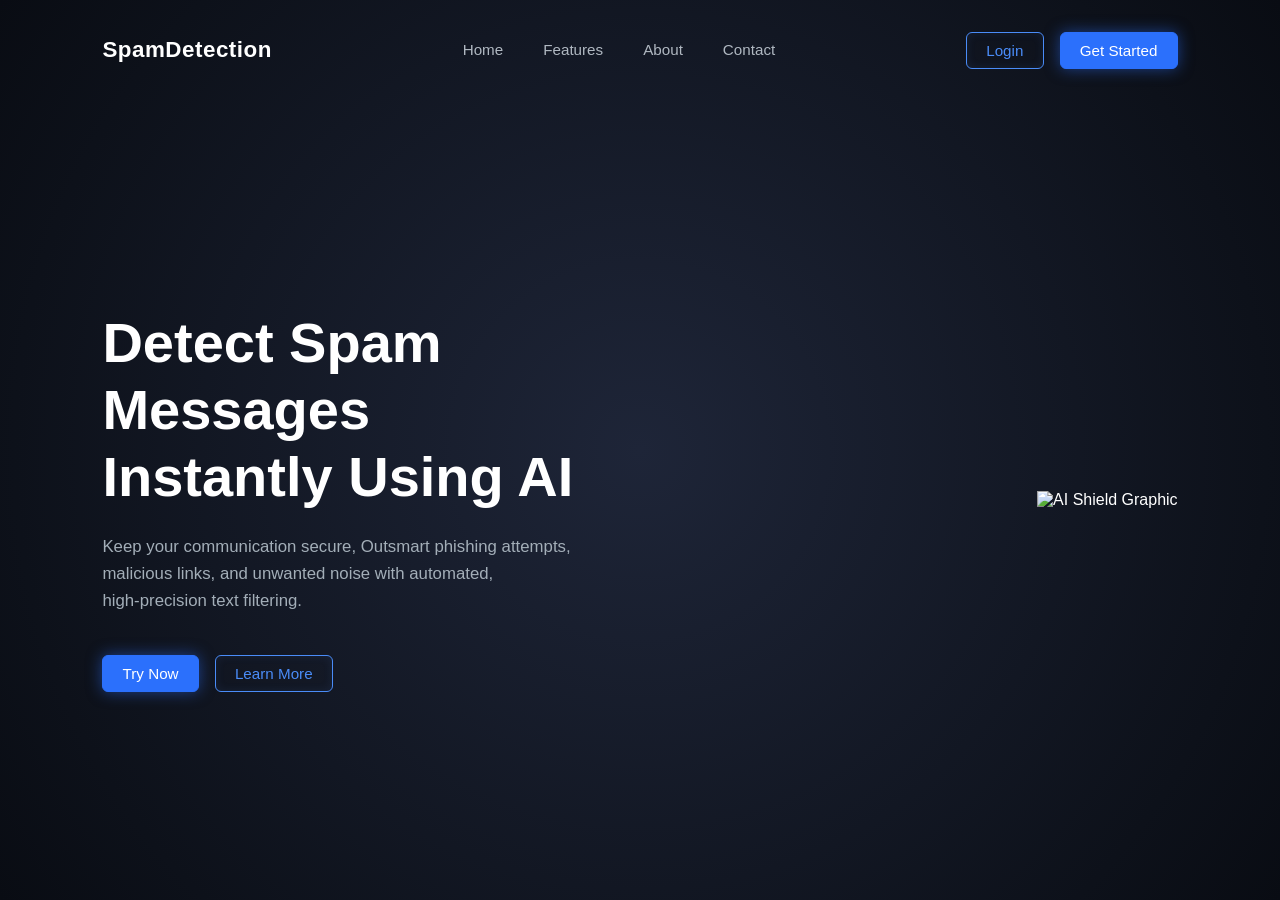
==== new.html @ bf4be576 "added some styling" ====
<!DOCTYPE html>
<html lang="en">
<head>
    <meta charset="UTF-8">
    <meta name="viewport" content="width=device-width, initial-scale=1.0">
    <title>SpamDetection Landing Page</title>
    <style>
        /* CSS Reset & Global Styles */
        * {
            margin: 0;
            padding: 0;
            box-sizing: border-box;
            font-family: 'Inter', 'Segoe UI', Tahoma, Geneva, Verdana, sans-serif;
        }

        body {
            /* Simulating the dark blue radial gradient background */
            background: radial-gradient(circle at 50% 50%, #1e2538 0%, #0d111a 80%, #090c13 100%);
            color: #ffffff;
            min-height: 100vh;
            display: flex;
            flex-direction: column;
            overflow-x: hidden;
        }

        /* Navigation Bar */
        .navbar {
            display: flex;
            justify-content: space-between;
            align-items: center;
            padding: 2rem 8%;
        }

        .logo {
            font-size: 1.4rem;
            font-weight: 700;
            letter-spacing: 0.5px;
        }

        .nav-links {
            display: flex;
            list-style: none;
            gap: 2.5rem;
        }

        .nav-links a {
            text-decoration: none;
            color: #b0b8c1;
            font-size: 0.95rem;
            font-weight: 400;
            transition: color 0.3s ease;
        }

        .nav-links a:hover {
            color: #ffffff;
        }

        .nav-buttons {
            display: flex;
            gap: 1rem;
        }

        /* Buttons */
        .btn {
            text-decoration: none;
            padding: 0.55rem 1.2rem;
            border-radius: 6px;
            font-size: 0.95rem;
            font-weight: 500;
            cursor: pointer;
            transition: all 0.3s ease;
        }

        .btn-outline {
            color: #4a8cf8;
            background: transparent;
            border: 1px solid #4a8cf8;
            box-shadow: inset 0 0 10px rgba(74, 140, 248, 0.1);
        }

        .btn-outline:hover {
            background: rgba(74, 140, 248, 0.1);
        }

        .btn-primary {
            background: #2b70fc;
            color: #ffffff;
            border: 1px solid #2b70fc;
            box-shadow: 0 0 15px rgba(43, 112, 252, 0.5);
        }

        .btn-primary:hover {
            box-shadow: 0 0 25px rgba(43, 112, 252, 0.7);
        }

        /* Hero Section */
        .hero {
            display: flex;
            justify-content: space-between;
            align-items: center;
            padding: 4rem 8%;
            flex: 1;
        }

        .hero-content {
            max-width: 55%;
        }

        .hero-content h1 {
            font-size: 3.5rem;
            line-height: 1.2;
            margin-bottom: 1.5rem;
            font-weight: 700;
        }

        .hero-content p {
            color: #a3aeb8;
            font-size: 1.05rem;
            line-height: 1.6;
            margin-bottom: 2.5rem;
        }

        .hero-buttons {
            display: flex;
            gap: 1rem;
        }

        .hero-image-container {
            width: 40%;
            display: flex;
            justify-content: flex-end;
            align-items: center;
        }

        /* Image Styling */
        .hero-image-container img {
            max-width: 100%;
            height: auto;
            /* Adds a slight glow behind the shield graphic */
            filter: drop-shadow(0 0 40px rgba(255, 255, 255, 0.15)); 
        }

        /* Responsive Design tweaks */
        @media (max-width: 968px) {
            .hero {
                flex-direction: column;
                text-align: center;
                gap: 4rem;
            }
            .hero-content {
                max-width: 100%;
            }
            .hero-buttons {
                justify-content: center;
            }
            .nav-links {
                display: none; /* Simplifies navbar on smaller screens */
            }
            .hero-image-container {
                width: 70%;
                justify-content: center;
            }
        }
    </style>
</head>
<body>

    <!-- Navigation -->
    <nav class="navbar">
        <div class="logo">SpamDetection</div>
        <ul class="nav-links">
            <li><a href="#">Home</a></li>
            <li><a href="#">Features</a></li>
            <li><a href="#">About</a></li>
            <li><a href="#">Contact</a></li>
        </ul>
        <div class="nav-buttons">
            <a href="#" class="btn btn-outline">Login</a>
            <a href="#" class="btn btn-primary">Get Started</a>
        </div>
    </nav>

    <!-- Main Hero Section -->
    <main class="hero">
        <div class="hero-content">
            <h1>Detect Spam Messages<br>Instantly Using AI</h1>
            <p>
                Keep your communication secure, Outsmart phishing attempts,<br>
                malicious links, and unwanted noise with automated,<br>
                high-precision text filtering.
            </p>
            <div class="hero-buttons">
                <a href="#" class="btn btn-primary">Try Now</a>
                <a href="#" class="btn btn-outline">Learn More</a>
            </div>
        </div>
        
        <div class="hero-image-container">
            <!-- Referencing the provided filename verbatim -->
            <img src="1000242082.jpg" alt="AI Shield Graphic">
        </div>
    </main>

</body>
</html>
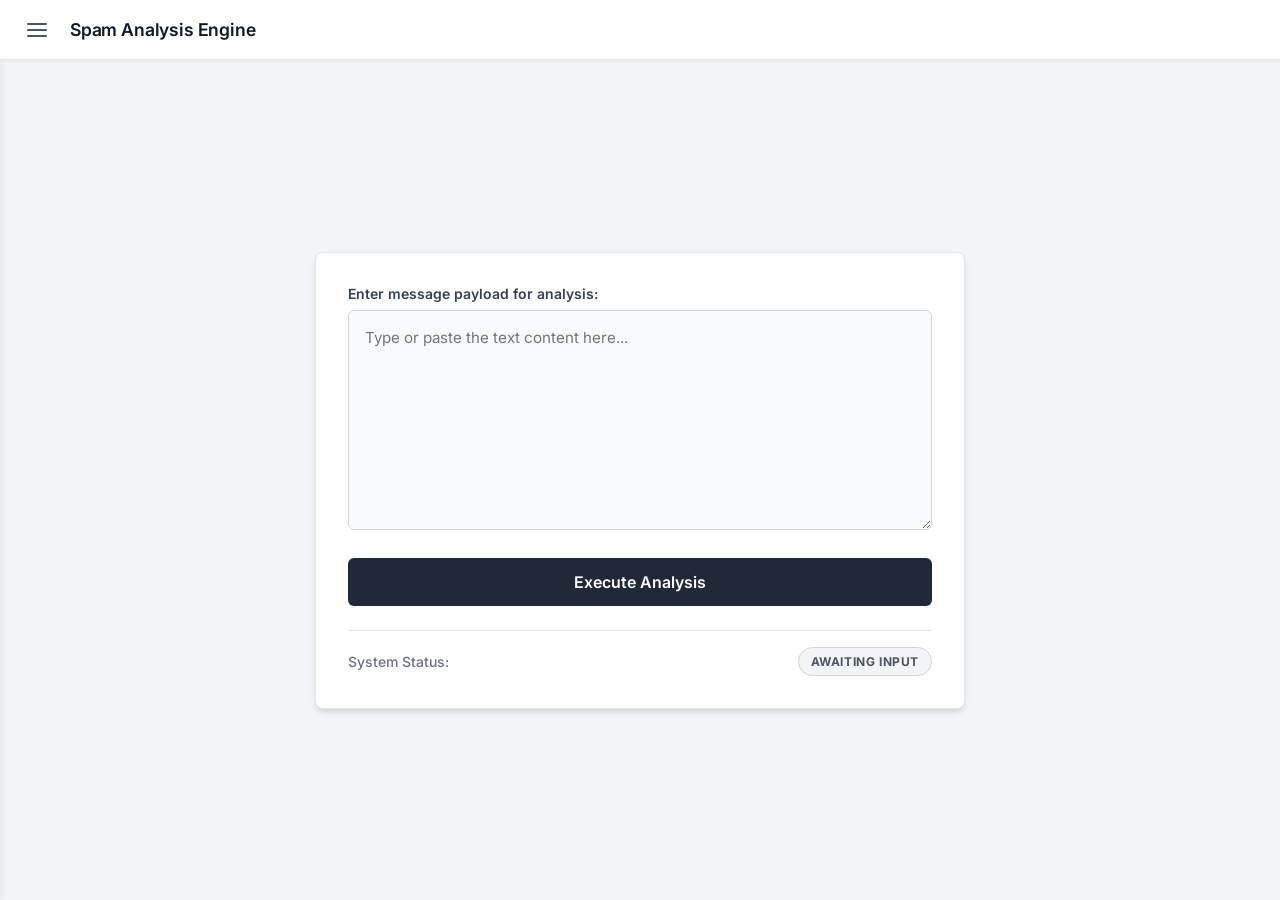
==== commit 0e1d6778: "added some styling" ====
--- a/new.html
+++ b/new.html
@@ -3,203 +3,348 @@
 <head>
     <meta charset="UTF-8">
     <meta name="viewport" content="width=device-width, initial-scale=1.0">
-    <title>SpamDetection Landing Page</title>
-    <style>
-        /* CSS Reset & Global Styles */
-        * {
-            margin: 0;
-            padding: 0;
-            box-sizing: border-box;
-            font-family: 'Inter', 'Segoe UI', Tahoma, Geneva, Verdana, sans-serif;
-        }
-
-        body {
-            /* Simulating the dark blue radial gradient background */
-            background: radial-gradient(circle at 50% 50%, #1e2538 0%, #0d111a 80%, #090c13 100%);
-            color: #ffffff;
-            min-height: 100vh;
-            display: flex;
-            flex-direction: column;
-            overflow-x: hidden;
-        }
-
-        /* Navigation Bar */
-        .navbar {
-            display: flex;
-            justify-content: space-between;
-            align-items: center;
-            padding: 2rem 8%;
-        }
-
-        .logo {
-            font-size: 1.4rem;
-            font-weight: 700;
-            letter-spacing: 0.5px;
-        }
-
-        .nav-links {
-            display: flex;
-            list-style: none;
-            gap: 2.5rem;
-        }
-
-        .nav-links a {
-            text-decoration: none;
-            color: #b0b8c1;
-            font-size: 0.95rem;
-            font-weight: 400;
-            transition: color 0.3s ease;
-        }
-
-        .nav-links a:hover {
-            color: #ffffff;
-        }
-
-        .nav-buttons {
-            display: flex;
-            gap: 1rem;
-        }
-
-        /* Buttons */
-        .btn {
-            text-decoration: none;
-            padding: 0.55rem 1.2rem;
-            border-radius: 6px;
-            font-size: 0.95rem;
-            font-weight: 500;
-            cursor: pointer;
-            transition: all 0.3s ease;
-        }
-
-        .btn-outline {
-            color: #4a8cf8;
-            background: transparent;
-            border: 1px solid #4a8cf8;
-            box-shadow: inset 0 0 10px rgba(74, 140, 248, 0.1);
-        }
-
-        .btn-outline:hover {
-            background: rgba(74, 140, 248, 0.1);
-        }
-
-        .btn-primary {
-            background: #2b70fc;
-            color: #ffffff;
-            border: 1px solid #2b70fc;
-            box-shadow: 0 0 15px rgba(43, 112, 252, 0.5);
-        }
-
-        .btn-primary:hover {
-            box-shadow: 0 0 25px rgba(43, 112, 252, 0.7);
-        }
-
-        /* Hero Section */
-        .hero {
-            display: flex;
-            justify-content: space-between;
-            align-items: center;
-            padding: 4rem 8%;
-            flex: 1;
-        }
-
-        .hero-content {
-            max-width: 55%;
-        }
-
-        .hero-content h1 {
-            font-size: 3.5rem;
-            line-height: 1.2;
-            margin-bottom: 1.5rem;
-            font-weight: 700;
-        }
-
-        .hero-content p {
-            color: #a3aeb8;
-            font-size: 1.05rem;
-            line-height: 1.6;
-            margin-bottom: 2.5rem;
-        }
-
-        .hero-buttons {
-            display: flex;
-            gap: 1rem;
-        }
-
-        .hero-image-container {
-            width: 40%;
-            display: flex;
-            justify-content: flex-end;
-            align-items: center;
-        }
-
-        /* Image Styling */
-        .hero-image-container img {
-            max-width: 100%;
-            height: auto;
-            /* Adds a slight glow behind the shield graphic */
-            filter: drop-shadow(0 0 40px rgba(255, 255, 255, 0.15)); 
-        }
-
-        /* Responsive Design tweaks */
-        @media (max-width: 968px) {
-            .hero {
-                flex-direction: column;
-                text-align: center;
-                gap: 4rem;
-            }
-            .hero-content {
-                max-width: 100%;
-            }
-            .hero-buttons {
-                justify-content: center;
-            }
-            .nav-links {
-                display: none; /* Simplifies navbar on smaller screens */
-            }
-            .hero-image-container {
-                width: 70%;
-                justify-content: center;
-            }
-        }
-    </style>
+    <title>Spam Analysis Engine</title>
+    <link rel="stylesheet" href="style.css">
+    <!-- Importing a professional Sans-Serif font -->
+    <link href="https://fonts.googleapis.com/css2?family=Inter:wght@400;500;600&display=swap" rel="stylesheet">
 </head>
 <body>
-
-    <!-- Navigation -->
+    <!-- Top Navigation Bar -->
     <nav class="navbar">
-        <div class="logo">SpamDetection</div>
-        <ul class="nav-links">
-            <li><a href="#">Home</a></li>
-            <li><a href="#">Features</a></li>
-            <li><a href="#">About</a></li>
-            <li><a href="#">Contact</a></li>
-        </ul>
-        <div class="nav-buttons">
-            <a href="#" class="btn btn-outline">Login</a>
-            <a href="#" class="btn btn-primary">Get Started</a>
-        </div>
+        <!-- Hamburger Icon (Place inside your <nav>) -->
+<div class="menu-icon">
+    <svg viewBox="0 0 24 24" width="24" height="24" stroke="currentColor" stroke-width="2" fill="none" stroke-linecap="round" stroke-linejoin="round">
+        <line x1="3" y1="12" x2="21" y2="12"></line>
+        <line x1="3" y1="6" x2="21" y2="6"></line>
+        <line x1="3" y1="18" x2="21" y2="18"></line>
+    </svg>
+</div>
+
+<!-- Sidebar Menu (Place outside/below your <nav>) -->
+<aside id="sidebar" class="sidebar">
+    <ul class="sidebar-links">
+        <li><a href="#">Dashboard</a></li>
+        <li><a href="#">Analysis History</a></li>
+        <li><a href="#">Settings</a></li>
+        <li><a href="#">Log Out</a></li>
+    </ul>
+</aside>
+
+        <h1 class="nav-title">Spam Analysis Engine</h1>
     </nav>
 
-    <!-- Main Hero Section -->
-    <main class="hero">
-        <div class="hero-content">
-            <h1>Detect Spam Messages<br>Instantly Using AI</h1>
-            <p>
-                Keep your communication secure, Outsmart phishing attempts,<br>
-                malicious links, and unwanted noise with automated,<br>
-                high-precision text filtering.
-            </p>
-            <div class="hero-buttons">
-                <a href="#" class="btn btn-primary">Try Now</a>
-                <a href="#" class="btn btn-outline">Learn More</a>
+    <!-- Main Workspace -->
+    <main class="container">
+        <div class="analysis-card">
+            <label for="message-input" class="input-label">Enter message payload for analysis:</label>
+            <textarea id="message-input" placeholder="Type or paste the text content here..."></textarea>
+            
+            <button class="analyze-btn">Execute Analysis</button>
+            
+            <div class="results-section">
+                <span class="result-label">System Status:</span>
+                <!-- Default state badge -->
+                <span class="badge badge-neutral">AWAITING INPUT</span>
             </div>
         </div>
-        
-        <div class="hero-image-container">
-            <!-- Referencing the provided filename verbatim -->
-            <img src="1000242082.jpg" alt="AI Shield Graphic">
-        </div>
     </main>
+
+
+
+
+
+
+<style>
+/* Base Reset & Typography */
+* {
+    margin: 0;
+    padding: 0;
+    box-sizing: border-box;
+    font-family: 'Inter', sans-serif;
+}
+
+body {
+    background-color: #f3f4f6; /* Clinical light gray background */
+    color: #1f2937;
+    display: flex;
+    flex-direction: column;
+    min-height: 100vh;
+}
+
+/* Navigation Bar Styling */
+.navbar {
+    background-color: #ffffff;
+    height: 60px;
+    display: flex;
+    align-items: center;
+    padding: 0 20px;
+    box-shadow: 0 1px 2px rgba(0,0,0,0.05);
+    border-bottom: 1px solid #e5e7eb;
+}
+
+.menu-icon {
+    cursor: pointer;
+    color: #4b5563;
+    display: flex;
+    align-items: center;
+    padding: 5px;
+    border-radius: 4px;
+    transition: background-color 0.2s;
+}
+
+.menu-icon:hover {
+    background-color: #f3f4f6;
+}
+
+.nav-title {
+    font-size: 1.1rem;
+    font-weight: 600;
+    margin-left: 16px;
+    color: #111827;
+    letter-spacing: -0.01em;
+}
+
+/* Main Container Alignment */
+.container {
+    flex: 1;
+    display: flex;
+    justify-content: center;
+    align-items: center;
+    padding: 20px;
+}
+
+/* Central Analysis Card */
+.analysis-card {
+    background-color: #ffffff;
+    width: 100%;
+    max-width: 650px; /* Slightly wider for comfortable reading */
+    padding: 32px;
+    border-radius: 8px;
+    box-shadow: 0 4px 6px -1px rgba(0, 0, 0, 0.1), 0 2px 4px -1px rgba(0, 0, 0, 0.06);
+    border: 1px solid #e5e7eb;
+}
+
+.input-label {
+    display: block;
+    font-size: 0.875rem;
+    font-weight: 600;
+    margin-bottom: 8px;
+    color: #374151;
+}
+
+/* Text Area Styling */
+textarea {
+    width: 100%;
+    height: 220px;
+    padding: 16px;
+    border: 1px solid #d1d5db;
+    border-radius: 6px;
+    font-size: 0.95rem;
+    resize: vertical;
+    background-color: #f9fafb;
+    color: #1f2937;
+    transition: border-color 0.2s, box-shadow 0.2s;
+    line-height: 1.5;
+}
+
+textarea:focus {
+    outline: none;
+    border-color: #3b82f6;
+    box-shadow: 0 0 0 3px rgba(59, 130, 246, 0.1); /* Subtle blue glow on focus */
+    background-color: #ffffff;
+}
+
+/* Primary Action Button */
+.analyze-btn {
+    width: 100%;
+    margin-top: 24px;
+    padding: 14px;
+    background-color: #1f2937; /* Deep slate, feels more serious than bright blue */
+    color: #ffffff;
+    border: none;
+    border-radius: 6px;
+    font-size: 1rem;
+    font-weight: 600;
+    cursor: pointer;
+    transition: background-color 0.2s;
+}
+
+.analyze-btn:hover {
+    background-color: #111827;
+}
+
+/* Results Display Area */
+.results-section {
+    margin-top: 24px;
+    padding-top: 16px;
+    border-top: 1px solid #e5e7eb;
+    display: flex;
+    align-items: center;
+    justify-content: space-between;
+}
+
+.result-label {
+    font-size: 0.875rem;
+    font-weight: 500;
+    color: #6b7280;
+}
+
+/* Status Badges */
+.badge {
+    padding: 6px 12px;
+    border-radius: 9999px;
+    font-size: 0.75rem;
+    font-weight: 700;
+    letter-spacing: 0.05em;
+}
+
+.badge-neutral {
+    background-color: #f3f4f6;
+    color: #4b5563;
+    border: 1px solid #d1d5db;
+}
+
+/* Add these to your CSS for when you connect your backend logic */
+.badge-danger {
+    background-color: #fef2f2;
+    color: #dc2626;
+    border: 1px solid #f87171;
+}
+
+.badge-success {
+    background-color: #f0fdf4;
+    color: #16a34a;
+    border: 1px solid #86efac;
+}
+
+/* Hamburger Icon Styling */
+.menu-icon {
+    cursor: pointer;
+    color: #4b5563;
+    display: flex;
+    align-items: center;
+    padding: 5px;
+    border-radius: 4px;
+    transition: background-color 0.2s;
+}
+
+.menu-icon:hover {
+    background-color: #f3f4f6;
+}
+
+/* Sidebar Styling (Hidden by default using translateX) */
+.sidebar {
+    position: fixed;
+    top: 60px; /* Adjust this to match your navbar height */
+    left: 0;
+    width: 250px;
+    height: calc(100vh - 60px); /* Full height minus navbar */
+    background-color: #ffffff;
+    border-right: 1px solid #e5e7eb;
+    box-shadow: 4px 0 6px -1px rgba(0, 0, 0, 0.05);
+    padding: 20px 0;
+    
+    /* Pushes sidebar off-screen to the left */
+    transform: translateX(-100%); 
+    transition: transform 0.3s ease-in-out;
+    z-index: 1000;
+}
+
+/* The class added by JS to slide the menu into view */
+.sidebar.open {
+    transform: translateX(0);
+}
+
+/* Sidebar Links Styling */
+.sidebar-links {
+    list-style: none;
+    padding: 0;
+    margin: 0;
+}
+
+.sidebar-links li a {
+    display: block;
+    padding: 12px 24px;
+    text-decoration: none;
+    color: #374151;
+    font-weight: 500;
+    transition: background-color 0.2s, color 0.2s;
+}
+
+.sidebar-links li a:hover {
+    background-color: #f3f4f6;
+    color: #111827;
+}
+
+
+</style>
+
+
+
+<script>
+document.addEventListener('DOMContentLoaded', () => {
+
+    // --- 2. Spam Detection Simulation Logic ---
+    const analyzeBtn = document.querySelector('.analyze-btn');
+    const messageInput = document.getElementById('message-input');
+    const badge = document.querySelector('.badge');
+
+    analyzeBtn.addEventListener('click', () => {
+        // Get the text from the input and convert to lowercase for easy checking
+        const message = messageInput.value.trim().toLowerCase();
+
+        // Remove all existing badge color classes to reset the state
+        badge.classList.remove('badge-neutral', 'badge-danger', 'badge-success');
+
+        // Check if the input is empty
+        if (message === "") {
+            badge.textContent = "AWAITING INPUT";
+            badge.classList.add('badge-neutral');
+            return; // Stop execution here if empty
+        }
+
+        // Change the button text temporarily to simulate processing time
+        const originalBtnText = analyzeBtn.textContent;
+        analyzeBtn.textContent = "Analyzing...";
+        analyzeBtn.disabled = true;
+
+        // Simulate a slight delay (e.g., waiting for your backend Python script)
+        setTimeout(() => {
+            // Mock logic: Check for common spam trigger words
+            const spamKeywords = ['free', 'win', 'money', 'urgent', 'click here', 'prize', 'lottery'];
+            const isSpam = spamKeywords.some(keyword => message.includes(keyword));
+
+            if (isSpam) {
+                // Apply Red Danger Badge
+                badge.textContent = "ALERT: SPAM DETECTED";
+                badge.classList.add('badge-danger');
+            } else {
+                // Apply Green Success Badge
+                badge.textContent = "STATUS: CLEAN";
+                badge.classList.add('badge-success');
+            }
+
+            // Restore the button state
+            analyzeBtn.textContent = originalBtnText;
+            analyzeBtn.disabled = false;
+            
+        }, 800); // 800 millisecond delay to make it feel like a real analysis
+    });
+});
+
+document.addEventListener('DOMContentLoaded', () => {
+    // Select the hamburger icon and the sidebar elements
+    const menuIcon = document.querySelector('.menu-icon');
+    const sidebar = document.getElementById('sidebar');
+    
+    // Toggle the 'open' class when the hamburger is clicked
+    menuIcon.addEventListener('click', () => {
+        sidebar.classList.toggle('open');
+    });
+});
+
+
+</script>
 
 </body>
 </html>
